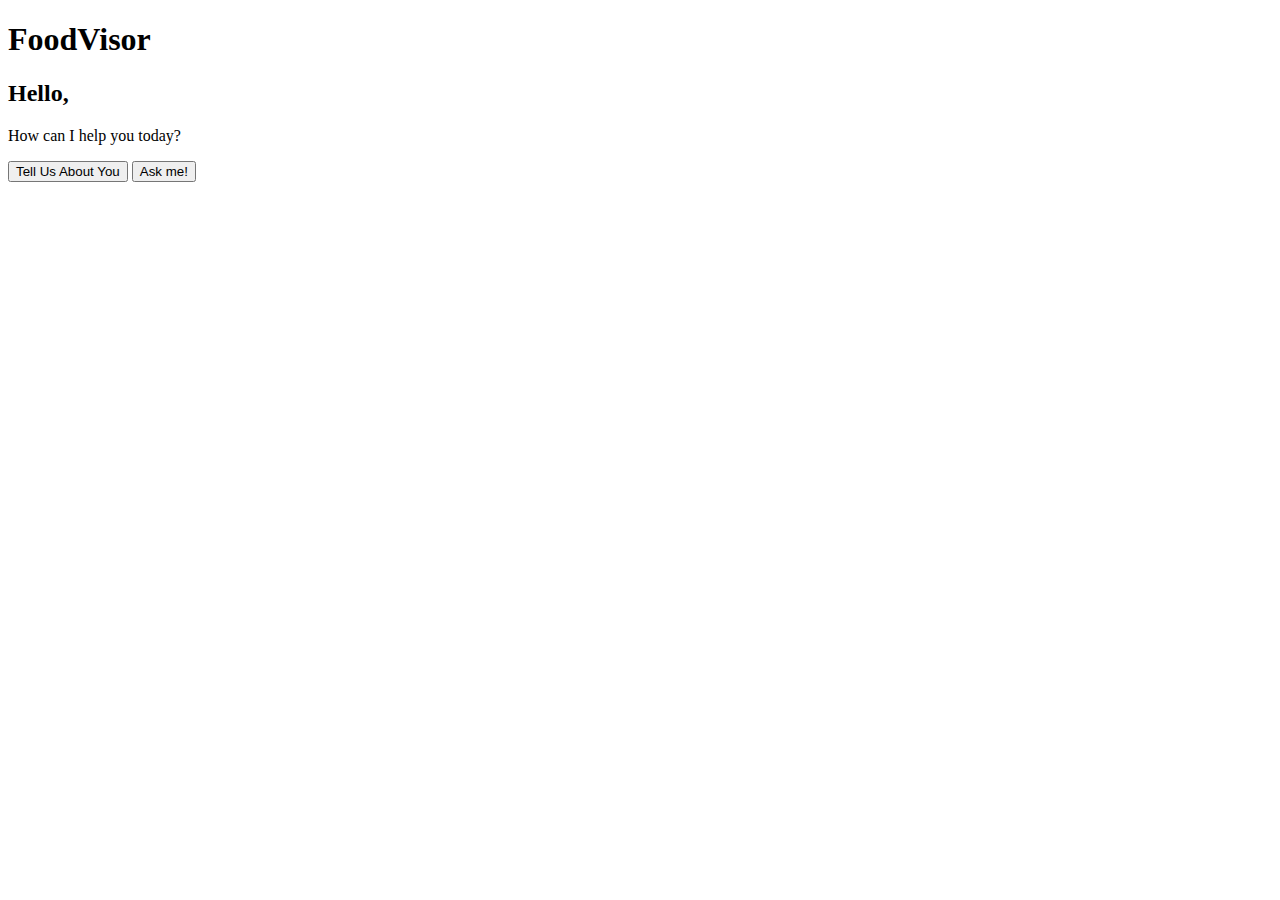
==== index.html @ 6602ddce "Add files via upload" ====
<!DOCTYPE html>
<html lang="en">
<head>
    
    <meta charset="UTF-8">
    <meta name="viewport" content="width=device-width, initial-scale=1.0">
    <title>FoodVisor</title>
    <link rel="stylesheet" href="static/styles.css">
</head>
<body>
    <div class="container">
        <h1 class="company-title">FoodVisor</h1>
        <div class="intro-text">
            <h2>Hello,</h2>
            <p>How can I help you today?</p>
        </div>
        <div class="button-container">
            <button onclick="window.location.href='static/tellusaboutyou.html'">Tell Us About You</button>
            <button onclick="window.location.href='static/askme.html'">Ask me!</button>
        </div>
        
    </div>
</body>
</html>
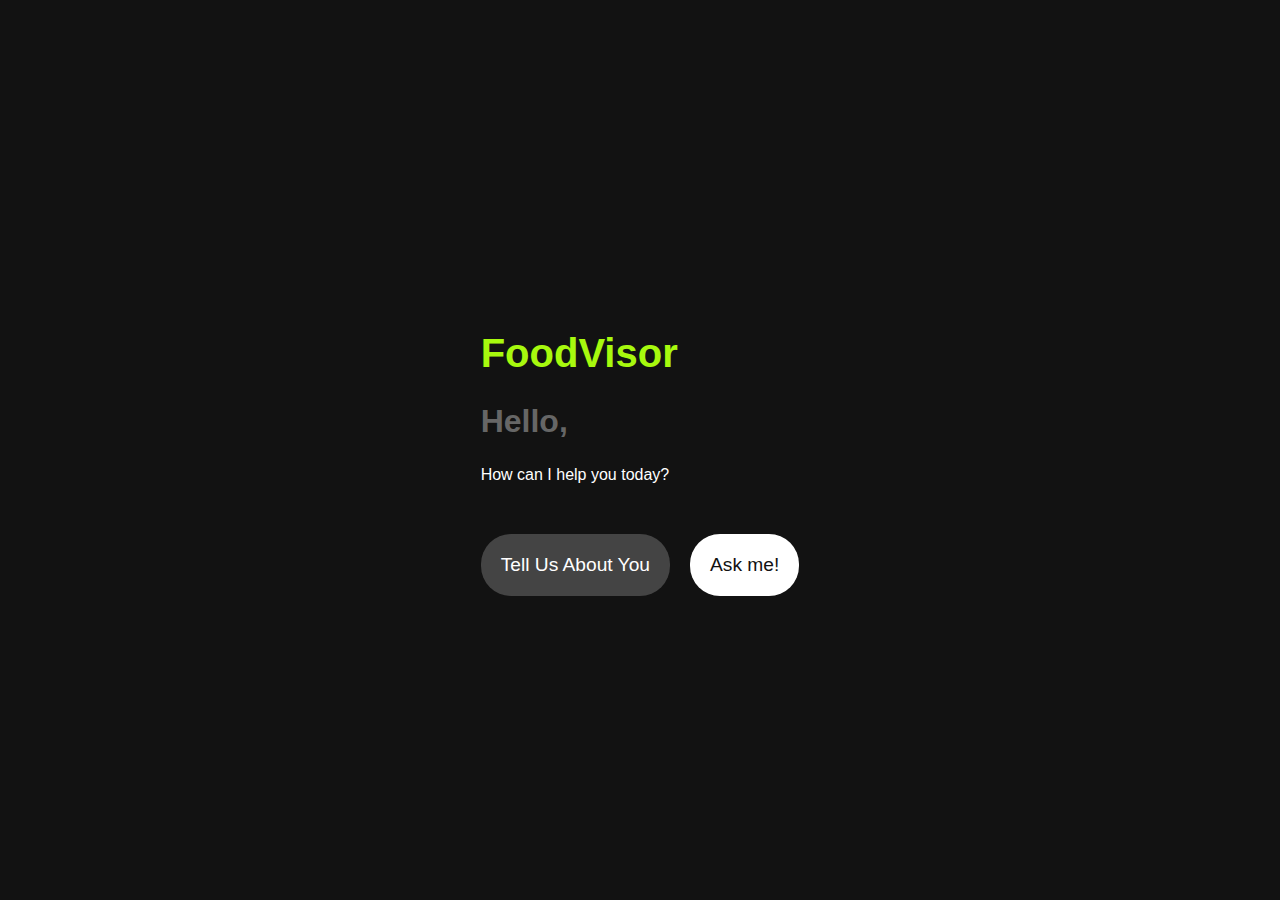
==== commit 4484a5ac: "Update index.html" ====
--- a/index.html
+++ b/index.html
@@ -5,7 +5,7 @@
     <meta charset="UTF-8">
     <meta name="viewport" content="width=device-width, initial-scale=1.0">
     <title>FoodVisor</title>
-    <link rel="stylesheet" href="static/styles.css">
+    <link rel="stylesheet" href="styles.css">
 </head>
 <body>
     <div class="container">
@@ -15,8 +15,8 @@
             <p>How can I help you today?</p>
         </div>
         <div class="button-container">
-            <button onclick="window.location.href='static/tellusaboutyou.html'">Tell Us About You</button>
-            <button onclick="window.location.href='static/askme.html'">Ask me!</button>
+            <button onclick="window.location.href='tellusaboutyou.html'">Tell Us About You</button>
+            <button onclick="window.location.href='askme.html'">Ask me!</button>
         </div>
         
     </div>
--- a/styles.css
+++ b/styles.css
@@ -0,0 +1,71 @@
+body {
+    margin: 0;
+    padding: 0;
+    font-family: Arial, sans-serif;
+    background-color: #121212;
+    color: #fff;
+    display: flex;
+    flex-direction: column;
+    align-items: center;
+    justify-content: center;
+    height: 100vh;
+}
+
+.container {
+    text-align: left;
+}
+
+.intro-text h1 {
+    font-size: 4em;
+    margin-bottom: 10px;
+    color: #a5e813; /* Blue-violet color */
+}
+
+.intro-text h2 {
+    font-size: 2em;
+    margin-top: 0;
+    color: #666;
+}
+
+.button-container {
+    margin-top: 50px;
+    display: flex;
+    flex-direction: column;
+    gap: 20px;
+}
+
+button {
+    padding: 20px;
+    border: none;
+    border-radius: 30px;
+    font-size: 1.2em;
+    cursor: pointer;
+    transition: background-color 0.3s;
+}
+
+button:first-of-type {
+    background-color: #444;
+    color: #fff;
+}
+
+button:last-of-type {
+    background-color: #fff;
+    color: #121212;
+}
+
+button:hover {
+    background-color: #888;
+}
+
+.company-title {
+    font-size: 2.5em;
+    color: #a7f90e; /* Blue-violet color */
+    top: 50px;
+}
+
+
+@media (min-width: 600px) {
+    .button-container {
+        flex-direction: row;
+    }
+}
